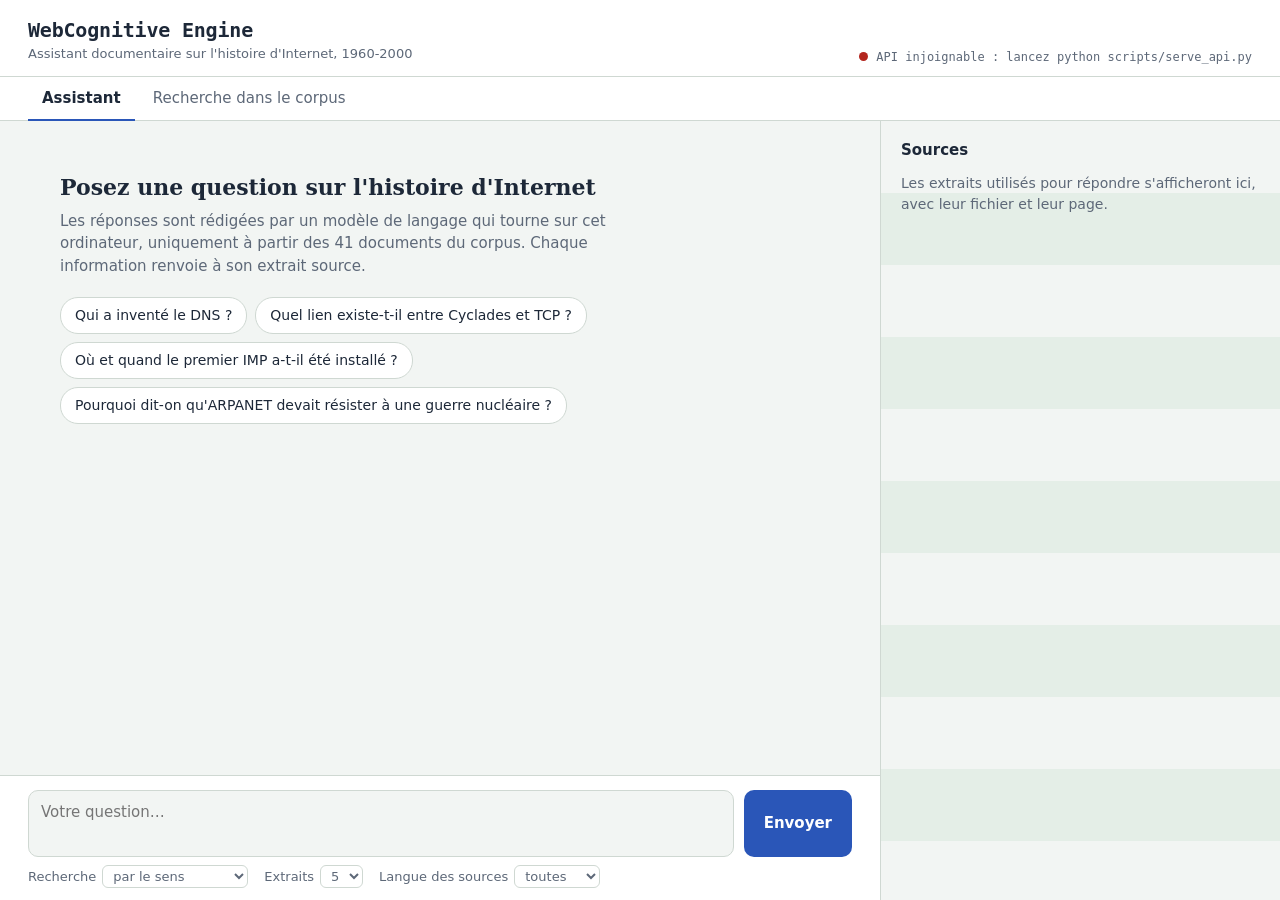
==== frontend/index.html @ e7248f6b "Étape 6 : interface web de chat avec traçabilité des sources - frontend/ (HTML5, CSS3, JavaScript sa" ====
<!doctype html>
<html lang="fr">
<head>
  <meta charset="utf-8">
  <meta name="viewport" content="width=device-width, initial-scale=1">
  <title>WebCognitive Engine</title>
  <link rel="stylesheet" href="style.css">
</head>
<body>
  <!-- En-tête inspiré de celui des RFC : nom à gauche, état du système à droite -->
  <header class="rfc-head">
    <div>
      <h1>WebCognitive Engine</h1>
      <p class="tagline">Assistant documentaire sur l'histoire d'Internet, 1960-2000</p>
    </div>
    <div class="status" id="status" aria-live="polite">
      <span class="dot" id="status-dot"></span><span id="status-text">Connexion à l'API…</span>
    </div>
  </header>

  <nav class="tabs" role="tablist">
    <button role="tab" id="tab-chat" aria-selected="true" aria-controls="view-chat">Assistant</button>
    <button role="tab" id="tab-search" aria-selected="false" aria-controls="view-search">Recherche dans le corpus</button>
  </nav>

  <!-- Vue 1 : le chat (étape 5 + 6) -->
  <main id="view-chat" class="layout" role="tabpanel">
    <section class="conversation" aria-label="Conversation">
      <div id="messages" class="messages">
        <div class="empty" id="empty">
          <h2>Posez une question sur l'histoire d'Internet</h2>
          <p>Les réponses sont rédigées par un modèle de langage qui tourne sur cet ordinateur, uniquement à partir des 41 documents du corpus. Chaque information renvoie à son extrait source.</p>
          <div class="examples" id="examples">
            <button>Qui a inventé le DNS ?</button>
            <button>Quel lien existe-t-il entre Cyclades et TCP ?</button>
            <button>Où et quand le premier IMP a-t-il été installé ?</button>
            <button>Pourquoi dit-on qu'ARPANET devait résister à une guerre nucléaire ?</button>
          </div>
        </div>
      </div>

      <form id="ask-form" class="composer">
        <label for="question" class="sr-only">Votre question</label>
        <textarea id="question" rows="2" placeholder="Votre question…" required maxlength="1000"></textarea>
        <button type="submit" id="send">Envoyer</button>
        <div class="options">
          <label>Recherche
            <select id="opt-mode">
              <option value="semantic">par le sens</option>
              <option value="hybrid">sens + mots-clés</option>
              <option value="lexical">mots-clés</option>
            </select>
          </label>
          <label>Extraits
            <select id="opt-k"><option>3</option><option selected>5</option><option>8</option></select>
          </label>
          <label>Langue des sources
            <select id="opt-lang"><option value="">toutes</option><option value="fr">français</option><option value="en">anglais</option></select>
          </label>
        </div>
      </form>
    </section>

    <aside class="sources" aria-label="Sources de la réponse">
      <h2>Sources</h2>
      <div id="sources" class="source-list">
        <p class="hint">Les extraits utilisés pour répondre s'afficheront ici, avec leur fichier et leur page.</p>
      </div>
    </aside>
  </main>

  <!-- Vue 2 : la recherche seule (étape 4) -->
  <main id="view-search" class="search-view" role="tabpanel" hidden>
    <form id="search-form" class="search-bar">
      <label for="search-q" class="sr-only">Recherche</label>
      <input id="search-q" type="search" placeholder="Rechercher un passage (ex. commutation de paquets)" required>
      <select id="search-mode" aria-label="Mode de recherche">
        <option value="semantic">par le sens</option>
        <option value="hybrid">sens + mots-clés</option>
        <option value="lexical">mots-clés</option>
      </select>
      <button type="submit">Rechercher</button>
    </form>
    <p class="search-meta" id="search-meta"></p>
    <ol id="search-results" class="search-results"></ol>
  </main>

  <script src="app.js"></script>
</body>
</html>
---- frontend/style.css ----
/* WebCognitive Engine — interface (étape 6)
   Direction : le papier des documents d'origine. En-tête façon RFC, extraits
   présentés comme des fiches d'archive, bleu d'encre des cartes d'ARPANET. */

:root {
  --paper: #f2f5f3;       /* papier listing, froid */
  --band: #e4eee7;        /* bande du papier « green bar » */
  --sheet: #ffffff;
  --ink: #1d2838;         /* encre */
  --muted: #5d6878;
  --rule: #cfd8d2;
  --blue: #2a56b8;        /* bleu des cartes ARPANET : liens, actions, citations */
  --green: #2f7a4f;       /* source effectivement citée */
  --amber: #a86400;       /* avertissement */
  --red: #b3261e;
  --mono: "Cascadia Mono", "Consolas", "DejaVu Sans Mono", ui-monospace, monospace;
  --sans: "Segoe UI", "Inter", "DejaVu Sans", system-ui, sans-serif;
  --serif: "Charter", "Iowan Old Style", "Georgia", "DejaVu Serif", serif;
}

* { box-sizing: border-box; }
html, body { height: 100%; }
body {
  margin: 0; background: var(--paper); color: var(--ink);
  font: 15px/1.5 var(--sans);
  display: flex; flex-direction: column;
}
button, select, textarea, input { font: inherit; color: inherit; }
:focus-visible { outline: 2px solid var(--blue); outline-offset: 2px; }
[hidden] { display: none !important; }
.sr-only { position: absolute; width: 1px; height: 1px; overflow: hidden; clip: rect(0 0 0 0); }

/* En-tête façon RFC */
.rfc-head {
  display: flex; justify-content: space-between; align-items: flex-end; gap: 16px;
  padding: 18px 28px 12px; border-bottom: 1px solid var(--rule); background: var(--sheet);
}
.rfc-head h1 { font: 600 20px/1.2 var(--mono); margin: 0; letter-spacing: -.2px; }
.tagline { margin: 2px 0 0; color: var(--muted); font-size: 13px; }
.status { display: flex; align-items: center; gap: 8px; font: 12px var(--mono); color: var(--muted); text-align: right; }
.dot { width: 9px; height: 9px; border-radius: 50%; background: var(--rule); flex: none; }
.dot.ok { background: var(--green); }
.dot.warn { background: var(--amber); }
.dot.ko { background: var(--red); }

/* Onglets */
.tabs { display: flex; gap: 4px; padding: 0 28px; background: var(--sheet); border-bottom: 1px solid var(--rule); }
.tabs button {
  background: none; border: 0; padding: 10px 14px; cursor: pointer; color: var(--muted);
  border-bottom: 2px solid transparent; margin-bottom: -1px;
}
.tabs button[aria-selected="true"] { color: var(--ink); border-bottom-color: var(--blue); font-weight: 600; }

/* Mise en page : conversation + panneau des sources */
.layout { flex: 1; min-height: 0; display: grid; grid-template-columns: minmax(0, 1fr) 400px; }
.conversation { display: flex; flex-direction: column; min-height: 0; }
.messages { flex: 1; overflow-y: auto; padding: 28px 28px 12px; }
.messages > * { max-width: 760px; margin-left: auto; margin-right: auto; }

.empty h2 { font: 600 22px/1.3 var(--serif); margin: 24px 0 8px; }
.empty p { color: var(--muted); max-width: 60ch; margin: 0 0 20px; }
.examples { display: flex; flex-wrap: wrap; gap: 8px; }
.examples button {
  background: var(--sheet); border: 1px solid var(--rule); border-radius: 18px;
  padding: 7px 14px; cursor: pointer; font-size: 14px;
}
.examples button:hover { border-color: var(--blue); color: var(--blue); }

.msg { margin-bottom: 22px; }
.msg.user {
  display: block; width: fit-content; max-width: 80%; margin-left: auto; margin-right: 0;
  background: var(--ink); color: #fff; border-radius: 14px 14px 2px 14px; padding: 9px 14px;
}
.msg.bot .answer {
  font: 17px/1.62 var(--serif); background: var(--sheet); border: 1px solid var(--rule);
  border-radius: 2px 14px 14px 14px; padding: 14px 18px; white-space: normal;
}
.msg.bot .answer.refused { border-left: 4px solid var(--amber); }
.msg.bot .answer.error { border-left: 4px solid var(--red); font-family: var(--sans); font-size: 15px; }
.msg.bot .meta { margin-top: 6px; font: 12px var(--mono); color: var(--muted); }
.cursor::after { content: "▍"; color: var(--blue); animation: blink 1s steps(2) infinite; }
@keyframes blink { 50% { opacity: 0; } }
.thinking { color: var(--muted); font-family: var(--sans); font-size: 14px; }

/* Appel de citation dans la réponse : [1] */
.cite {
  display: inline-block; min-width: 1.6em; padding: 0 4px; margin: 0 1px;
  font: 600 12px/1.5 var(--mono); color: var(--blue); background: #e6edfa;
  border: 0; border-radius: 4px; cursor: pointer; vertical-align: 2px;
}
.cite:hover, .cite.active { background: var(--blue); color: #fff; }

/* Zone de saisie */
.composer {
  border-top: 1px solid var(--rule); background: var(--sheet); padding: 14px 28px 12px;
  display: grid; grid-template-columns: minmax(0, 1fr) auto; gap: 8px 10px;
}
.composer > * { max-width: 100%; }
.composer textarea {
  resize: none; border: 1px solid var(--rule); border-radius: 10px; padding: 10px 12px; background: var(--paper);
  min-height: 46px;
}
.composer textarea:focus { border-color: var(--blue); outline: none; background: #fff; }
#send, .search-bar button {
  background: var(--blue); color: #fff; border: 0; border-radius: 10px; padding: 0 20px; cursor: pointer; font-weight: 600;
}
#send:disabled { opacity: .5; cursor: wait; }
.options { grid-column: 1 / -1; display: flex; flex-wrap: wrap; gap: 16px; font-size: 13px; color: var(--muted); }
.options label { display: flex; align-items: center; gap: 6px; }
.options select, .search-bar select { border: 1px solid var(--rule); border-radius: 6px; background: #fff; padding: 2px 6px; }

/* Panneau des sources : fiches d'archive sur papier « green bar » */
.sources {
  border-left: 1px solid var(--rule); overflow-y: auto; padding: 20px 20px 28px;
  background: repeating-linear-gradient(var(--paper) 0 72px, var(--band) 72px 144px);
}
.sources h2 { font: 600 15px var(--sans); margin: 0 0 12px; }
.hint { color: var(--muted); font-size: 14px; }
.source-list h3 { font: 600 12px var(--sans); color: var(--muted); margin: 18px 0 8px; }
.source {
  background: var(--sheet); border: 1px solid var(--rule); border-radius: 8px; padding: 12px 14px; margin-bottom: 10px;
  scroll-margin: 12px;
}
.source.cited { border-left: 4px solid var(--green); }
.source.flash { animation: flash 1.2s ease-out; }
@keyframes flash { from { box-shadow: 0 0 0 3px var(--blue); } to { box-shadow: 0 0 0 3px transparent; } }
.source-top { display: flex; align-items: baseline; gap: 8px; }
.source-num { font: 600 12px var(--mono); color: var(--blue); }
.source-file { font: 600 13px var(--mono); word-break: break-all; }
.source-loc {
  display: inline-block; margin-top: 4px; font: 600 12px var(--sans); color: var(--green);
  background: #e3f1e8; border-radius: 4px; padding: 1px 6px;
}
.source.uncited .source-loc { color: var(--muted); background: var(--paper); }
.source-title { font-size: 13px; color: var(--muted); margin: 4px 0 6px; }
.source-text { font: 13.5px/1.55 var(--serif); margin: 0; }
.source-actions { margin-top: 8px; display: flex; gap: 12px; font-size: 13px; }
.linkish { background: none; border: 0; padding: 0; color: var(--blue); cursor: pointer; text-decoration: underline; text-underline-offset: 2px; }
.context { margin-top: 8px; padding-top: 8px; border-top: 1px dashed var(--rule); font: 13px/1.55 var(--serif); color: var(--muted); }
.context mark { background: #fff3c4; color: var(--ink); }
details.uncited-group > summary { cursor: pointer; font: 600 12px var(--sans); color: var(--muted); margin: 18px 0 8px; }

/* Vue recherche */
.search-view { flex: 1; overflow-y: auto; padding: 24px 28px; }
.search-view > * { max-width: 860px; margin-left: auto; margin-right: auto; }
.search-bar { display: flex; gap: 8px; }
.search-bar input { flex: 1; border: 1px solid var(--rule); border-radius: 10px; padding: 10px 12px; background: #fff; }
.search-bar button { padding: 0 18px; }
.search-meta { color: var(--muted); font: 12px var(--mono); }
.search-results { list-style: none; padding: 0; }
.search-results li { background: var(--sheet); border: 1px solid var(--rule); border-radius: 8px; padding: 12px 14px; margin-bottom: 10px; }
.score { font: 12px var(--mono); color: var(--muted); margin-left: auto; }

/* Petit écran : la page défile en entier, la zone de saisie reste en bas de la conversation */
@media (max-width: 900px) {
  body { height: auto; min-height: 100%; }
  .layout { display: block; }
  .messages { overflow: visible; padding-top: 16px; }
  .composer { position: sticky; bottom: 0; }
  .sources { border-left: 0; border-top: 1px solid var(--rule); }
  .rfc-head { flex-direction: column; align-items: flex-start; }
  .status { text-align: left; }
  .rfc-head, .tabs, .composer, .messages, .sources, .search-view { padding-left: 16px; padding-right: 16px; }
}
@media (prefers-reduced-motion: reduce) {
  .cursor::after, .source.flash { animation: none; }
}
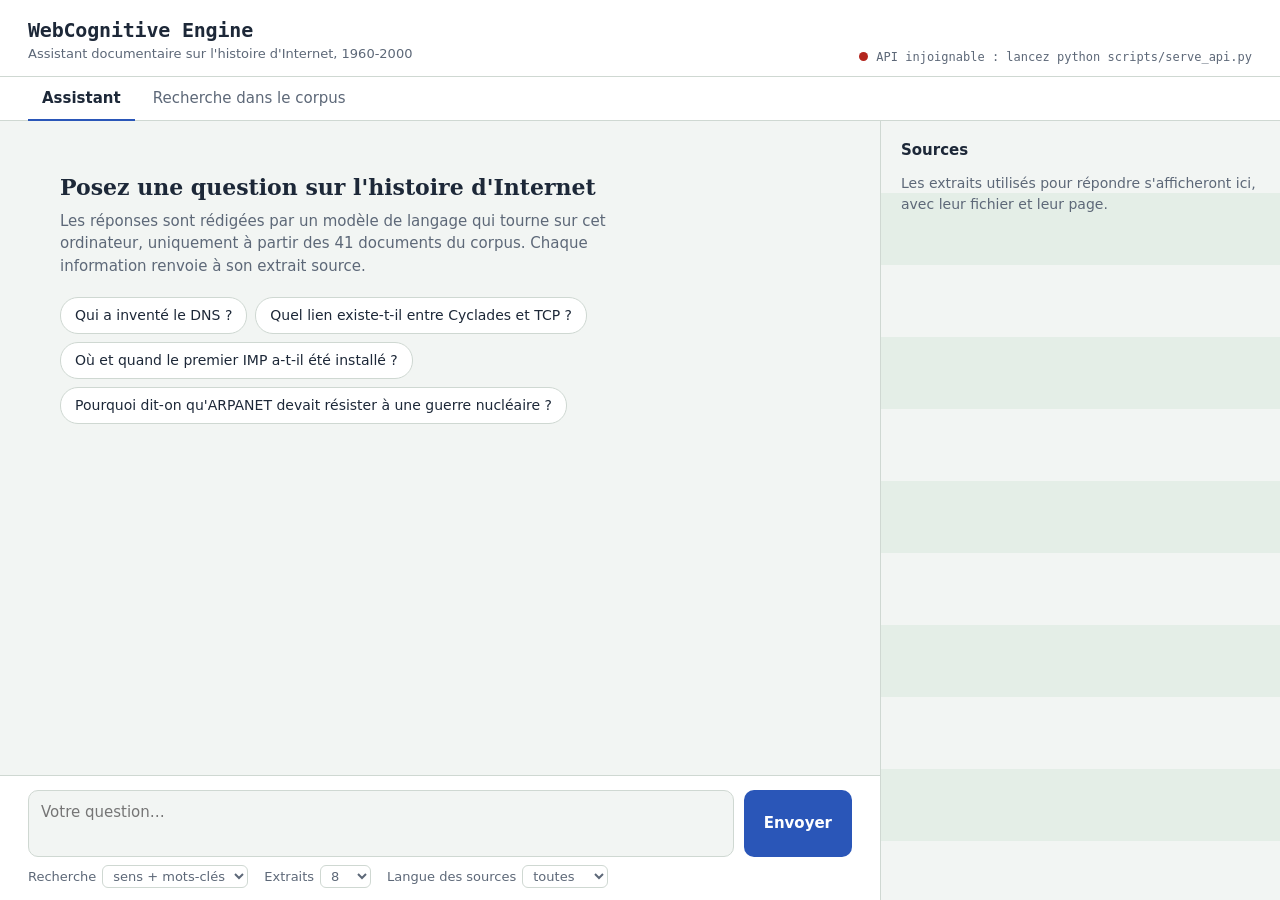
==== commit b9da7b25: "Étape 5 : évaluation du RAG et réglage retenu (recherche hybride, 8 extraits) - Mistral 7B, recherch" ====
--- a/frontend/index.html
+++ b/frontend/index.html
@@ -46,13 +46,13 @@
         <div class="options">
           <label>Recherche
             <select id="opt-mode">
+              <option value="hybrid" selected>sens + mots-clés</option>
               <option value="semantic">par le sens</option>
-              <option value="hybrid">sens + mots-clés</option>
               <option value="lexical">mots-clés</option>
             </select>
           </label>
           <label>Extraits
-            <select id="opt-k"><option>3</option><option selected>5</option><option>8</option></select>
+            <select id="opt-k"><option>3</option><option>5</option><option selected>8</option><option>10</option></select>
           </label>
           <label>Langue des sources
             <select id="opt-lang"><option value="">toutes</option><option value="fr">français</option><option value="en">anglais</option></select>
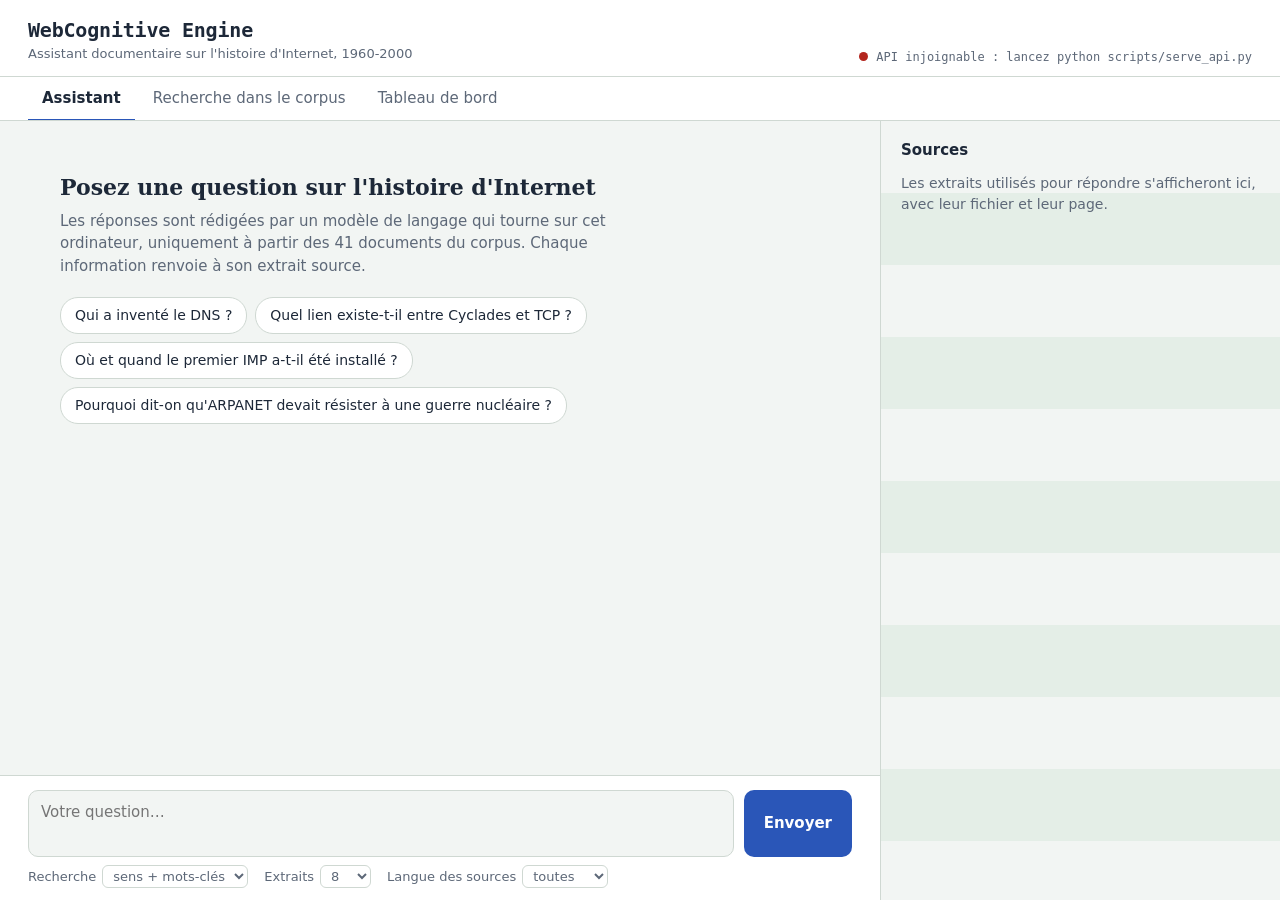
==== commit 52f799b7: "Étape 7 : tableau de bord de dataviz et analyse exploratoire du corpus - analytics.py : indicateurs " ====
--- a/frontend/index.html
+++ b/frontend/index.html
@@ -21,6 +21,7 @@
   <nav class="tabs" role="tablist">
     <button role="tab" id="tab-chat" aria-selected="true" aria-controls="view-chat">Assistant</button>
     <button role="tab" id="tab-search" aria-selected="false" aria-controls="view-search">Recherche dans le corpus</button>
+    <button role="tab" id="tab-stats" aria-selected="false" aria-controls="view-stats">Tableau de bord</button>
   </nav>
 
   <!-- Vue 1 : le chat (étape 5 + 6) -->
@@ -85,6 +86,69 @@
     <ol id="search-results" class="search-results"></ol>
   </main>
 
+  <!-- Vue 3 : le tableau de bord (étape 7) -->
+  <main id="view-stats" class="stats-view" role="tabpanel" hidden>
+    <div class="stats-inner">
+      <div class="tiles" id="tiles"></div>
+
+      <section class="panel-row">
+        <figure class="chart-card">
+          <figcaption><h2>Documents par format</h2><p>Nombre de fichiers du corpus.</p></figcaption>
+          <div id="ch-format" class="chart"></div>
+        </figure>
+        <figure class="chart-card">
+          <figcaption><h2>Volume de texte par format</h2><p>Mots extraits après nettoyage : les RFC en texte brut sont longues, les pages HTML courtes.</p></figcaption>
+          <div id="ch-words" class="chart"></div>
+        </figure>
+      </section>
+
+      <section class="panel-row">
+        <figure class="chart-card">
+          <figcaption><h2>Documents par décennie de publication</h2><p>Les notes Wikipédia et plusieurs pages web ne sont pas datées.</p></figcaption>
+          <div id="ch-decade" class="chart"></div>
+        </figure>
+        <figure class="chart-card">
+          <figcaption><h2>Taille des segments indexés</h2><p id="cap-chunks">Nombre de segments par tranche de 25 caractères (découpage visé : 500).</p></figcaption>
+          <div id="ch-chunks" class="chart"></div>
+        </figure>
+      </section>
+
+      <figure class="chart-card wide">
+        <figcaption><h2>Thématiques par document</h2><p>Mentions de chaque thème pour 10 000 mots du document, du plus ancien au plus récent (les documents non datés à la fin). Survolez une case pour le nombre exact de mentions.</p></figcaption>
+        <div id="ch-themes" class="chart tall"></div>
+      </figure>
+
+      <section class="panel-row">
+        <figure class="chart-card">
+          <figcaption><h2>Évolution des thèmes par décennie</h2><p>Mentions pour 10 000 mots, documents datés seulement.</p></figcaption>
+          <div id="ch-decade-themes" class="chart"></div>
+        </figure>
+        <figure class="chart-card">
+          <figcaption><h2>Termes les plus fréquents</h2>
+            <p>Hors mots vides, par langue des documents.
+              <span class="seg-toggle" role="group" aria-label="Langue">
+                <button type="button" data-lang="fr" aria-pressed="true">français</button><button type="button" data-lang="en" aria-pressed="false">anglais</button>
+              </span></p></figcaption>
+          <div id="ch-terms" class="chart"></div>
+        </figure>
+      </section>
+
+      <figure class="chart-card wide">
+        <figcaption><h2>Carte sémantique des segments</h2>
+          <p>Chaque point est un segment ; deux points proches parlent de la même chose (vecteurs de 384 dimensions projetés en 2D par t-SNE). Quand ils traitent du même sujet, les passages français et anglais se retrouvent côte à côte.
+            <label class="inline-select">Mettre en évidence
+              <select id="map-doc"><option value="">aucun document</option></select></label></p></figcaption>
+        <div id="ch-map" class="chart map"></div>
+      </figure>
+
+      <figure class="chart-card wide">
+        <figcaption><h2>Questions posées à l'assistant</h2><p>Depuis le premier lancement de l'application sur cet ordinateur.</p></figcaption>
+        <div id="questions" class="questions"></div>
+      </figure>
+    </div>
+  </main>
+
   <script src="app.js"></script>
+  <script src="dashboard.js"></script>
 </body>
 </html>
--- a/frontend/style.css
+++ b/frontend/style.css
@@ -44,7 +44,7 @@
 .dot.ko { background: var(--red); }
 
 /* Onglets */
-.tabs { display: flex; gap: 4px; padding: 0 28px; background: var(--sheet); border-bottom: 1px solid var(--rule); }
+.tabs { display: flex; gap: 4px; padding: 0 28px; overflow-x: auto; background: var(--sheet); border-bottom: 1px solid var(--rule); }
 .tabs button {
   background: none; border: 0; padding: 10px 14px; cursor: pointer; color: var(--muted);
   border-bottom: 2px solid transparent; margin-bottom: -1px;
@@ -165,3 +165,38 @@
 @media (prefers-reduced-motion: reduce) {
   .cursor::after, .source.flash { animation: none; }
 }
+
+/* ------------------------------------------------------------------ Tableau de bord (étape 7) */
+.stats-view { flex: 1; overflow-y: auto; padding: 24px 28px 40px; }
+.stats-inner { max-width: 1180px; margin: 0 auto; }
+.tiles { display: grid; grid-template-columns: repeat(auto-fit, minmax(150px, 1fr)); gap: 12px; margin-bottom: 18px; }
+.tile { background: var(--sheet); border: 1px solid var(--rule); border-radius: 8px; padding: 14px 16px; display: flex; flex-direction: column; }
+.tile-value { font: 600 28px/1.1 var(--serif); }
+.tile-label { font-weight: 600; margin-top: 4px; }
+.tile-sub { color: var(--muted); font-size: 13px; }
+.panel-row { display: grid; grid-template-columns: 1fr 1fr; gap: 16px; margin-bottom: 16px; }
+.chart-card { margin: 0 0 16px; background: var(--sheet); border: 1px solid var(--rule); border-radius: 8px; padding: 16px 18px 10px; min-width: 0; }
+.panel-row .chart-card { margin-bottom: 0; }
+.chart-card h2 { font: 600 16px/1.3 var(--sans); margin: 0; }
+.chart-card figcaption p { color: var(--muted); font-size: 13px; margin: 3px 0 6px; max-width: 80ch; }
+.chart { height: 300px; }
+.chart.tall { height: 980px; }
+.chart.map { height: 560px; }
+.chart.small { height: 300px; }
+.seg-toggle { display: inline-flex; margin-left: 8px; border: 1px solid var(--rule); border-radius: 6px; overflow: hidden; vertical-align: middle; }
+.seg-toggle button { background: #fff; border: 0; padding: 2px 10px; font-size: 13px; cursor: pointer; color: var(--muted); }
+.seg-toggle button[aria-pressed="true"] { background: var(--blue); color: #fff; }
+.inline-select { margin-left: 8px; white-space: nowrap; }
+.inline-select select { border: 1px solid var(--rule); border-radius: 6px; background: #fff; padding: 2px 6px; max-width: 320px; }
+.q-grid { display: grid; grid-template-columns: 1.3fr 1fr; gap: 20px; }
+.q-grid h3 { font: 600 13px var(--sans); color: var(--muted); margin: 4px 0 8px; }
+.recent { margin: 0; padding-left: 18px; font-size: 14px; }
+.recent li { margin-bottom: 8px; }
+.recent time { display: block; color: var(--muted); font: 11px var(--mono); }
+.tag-refused { font-style: normal; font-size: 11px; color: var(--amber); border: 1px solid var(--amber); border-radius: 4px; padding: 0 4px; margin-left: 6px; }
+@media (max-width: 900px) {
+  .panel-row, .q-grid { grid-template-columns: 1fr; }
+  .stats-view { padding: 16px; }
+  .tile-value { font-size: 22px; }
+  .chart.tall { height: 1100px; }
+}
